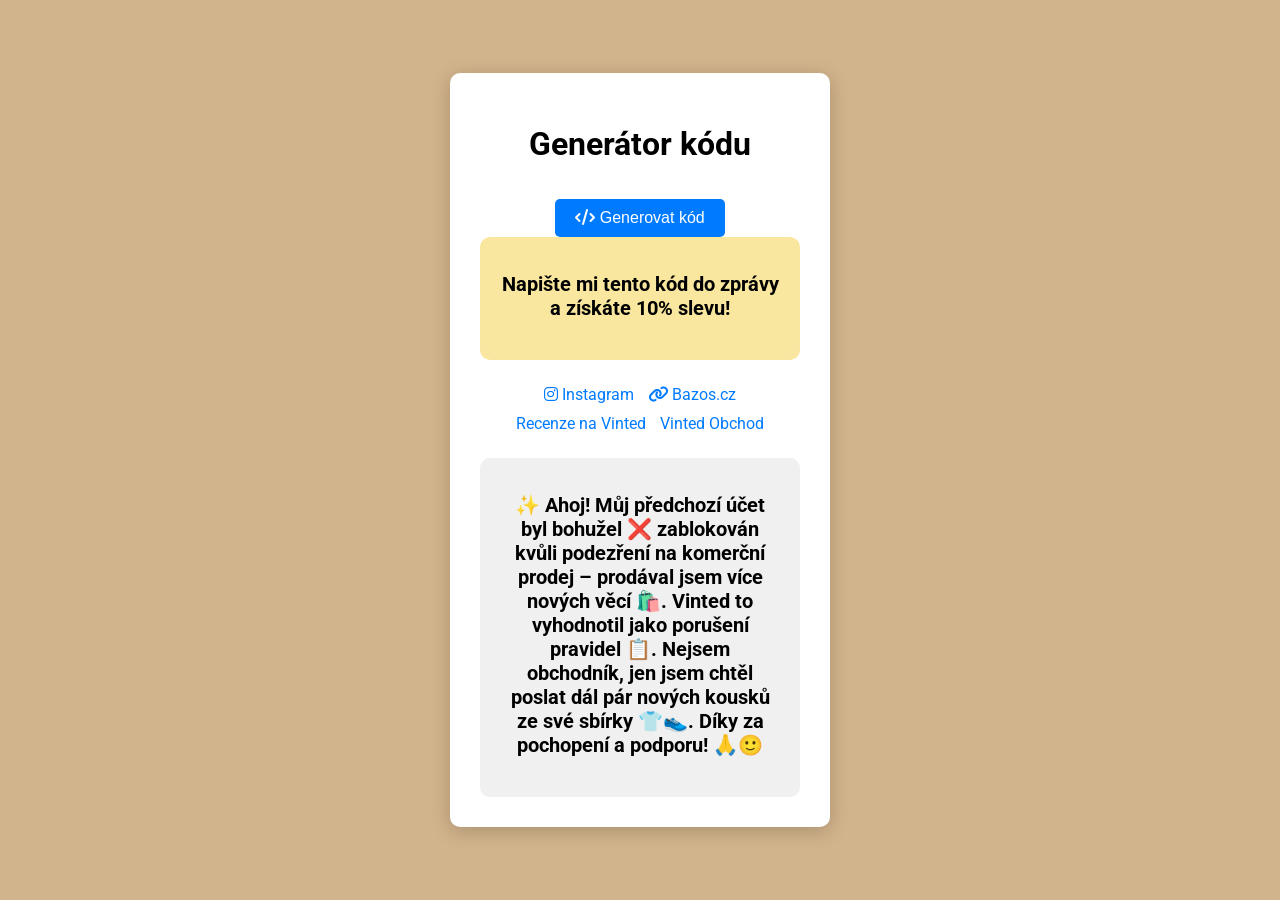
==== index.html @ 3858a689 "Add files via upload" ====
<!DOCTYPE html>
<html lang="cs">
<head>
    <meta charset="UTF-8">
    <meta name="viewport" content="width=device-width, initial-scale=1.0">
    <title>Generátor kódu</title>
    <link href="https://fonts.googleapis.com/css2?family=Roboto:wght@400;700&display=swap" rel="stylesheet">
    <link rel="stylesheet" href="https://cdnjs.cloudflare.com/ajax/libs/font-awesome/6.0.0-beta3/css/all.min.css">
    <link rel="stylesheet" href="styles.css">
</head>
<body>
    <div class="rotating-square"></div> <!-- Вращающийся квадрат -->
    <div class="container">
        <h1>Generátor kódu</h1>
        <button id="generateBtn"><i class="fas fa-code"></i> Generovat kód</button>
        <div style="background-color: #f9e79f; padding: 20px; border-radius: 10px; text-align: center;">
    <p style="font-size: 20px; font-weight: bold;">Napište mi tento kód do zprávy a získáte 10% slevu!</p>
</div>
        <button id="copyBtn" style="display: none;"><i class="fas fa-copy"></i> Kopírovat kód</button>
        <p id="codeOutput"></p>
        
        <div class="social-links">
   <a href="https://www.instagram.com/llakt4" target="_blank"><i class="fab fa-instagram"></i> Instagram</a>
   <a href="https://www.bazos.cz/hodnoceni.php?idmail=7751977&idphone=5677665&jmeno=Bohdan" target="_blank"><i class="fas fa-link"></i> Bazos.cz</a>
   <a href="https://www.vinted.cz/member/193832784-laktio" target="_blank"><i class="fab fa-vinted"></i>Recenze na Vinted</a>
   <a href="https://www.vinted.cz/member/269273151" target="_blank"><i class="fab fa-vinted"></i>Vinted Obchod</a>
</div>
<div style="background-color: #f0f0f0; padding: 20px; border-radius: 10px; margin-top: 20px; text-align: center;">
    <p>✨ Ahoj!
Můj předchozí účet byl bohužel ❌ zablokován kvůli podezření na komerční prodej – prodával jsem více nových věcí 🛍️. 
Vinted to vyhodnotil jako porušení pravidel 📋.
Nejsem obchodník, jen jsem chtěl poslat dál pár nových kousků ze své sbírky 👕👟.
Díky za pochopení a podporu! 🙏🙂</p>
</div>
    </div>
    <div id="modal" class="modal">
        <div class="modal-content">
            <span class="close">&times;</span>
            <p>Дополнительная информация</p>
        </div>
    </div>
    <script src="script.js"></script>
</body>
</html>
---- styles.css ----
body {
    font-family: 'Roboto', sans-serif;
    background-image: url('path/to/your/background-image.jpg'); /* Замените на путь к вашему изображению */
    background-size: cover;
    background-position: center;
    display: flex;
    justify-content: center;
    align-items: center;
    height: 100vh;
    margin: 0;
}

.container {
    text-align: center;
    background: white;
    padding: 30px;
    border-radius: 10px;
    box-shadow: 0 4px 20px rgba(0, 0, 0, 0.2);
    width: 320px;
    opacity: 0;
    transform: translateY(20px);
    animation: fadeIn 0.5s forwards;
}

@keyframes fadeIn {
    to {
        opacity: 1;
        transform: translateY(0);
    }
}

button {
    padding: 10px 20px;
    font-size: 16px;
    cursor: pointer;
    margin-top: 15px;
    border: none;
    border-radius: 5px;
    color: white;
    background-color: #007bff;
    transition: background-color 0.3s, transform 0.2s;
}

button:hover {
    background-color: #0056b3;
    transform: scale(1.05);
}

p {
    font-size: 20px;
    font-weight: bold;
    margin-top: 15px;
}

.notification {
    position: fixed;
    bottom: 20px;
    left: 50%;
    transform: translateX(-50%);
    padding: 10px 20px;
    border-radius: 5px;
    font-size: 14px;
    color: white;
    z-index: 1000;
    opacity: 0.9;
}

.notification.success {
    background-color: #28a745;
}

.notification.error {
    background-color: #dc3545;
}

.social-links {
    margin-top: 20px;
}

.social-links a {
    display: inline-block;
    margin: 5px;
    text-decoration: none;
    color: #007bff;
    font-size: 16px;
}

.social-links a:hover {
    text-decoration: underline;
}

.rotating-square {
    position: absolute;
    top: 0;
    left: 0;
    width: 100%;
    height: 100%;
    background-color: #d2b48c;
    animation: rotate 10s linear infinite;
    z-index: -1;
}

@keyframes rotate {
    from {
        transform: rotate(0deg);
    }
    to {
        transform: rotate(360deg);
    }
}

.modal {
    display: none;
    position: fixed;
    z-index: 1;
    left: 0;
    top: 0;
    width: 100%;
    height: 100%;
    overflow: auto;
    background-color: rgb(0,0,0);
    background-color: rgba(0,0,0,0.4);
}

.modal-content {
    background-color: #fefefe;
    margin: 15% auto;
    padding: 20px;
    border: 1px solid #888;
    width: 80%;
}

.close {
    color: #aaa;
    float: right;
    font-size: 28px;
    font-weight: bold;
}

.close:hover,
.close:focus {
    color: black;
    text-decoration: none;
    cursor: pointer;
}

@media (max-width: 600px) {
    .container {
        width: 90%;
    }
    button {
        width: 100%;
    }
}
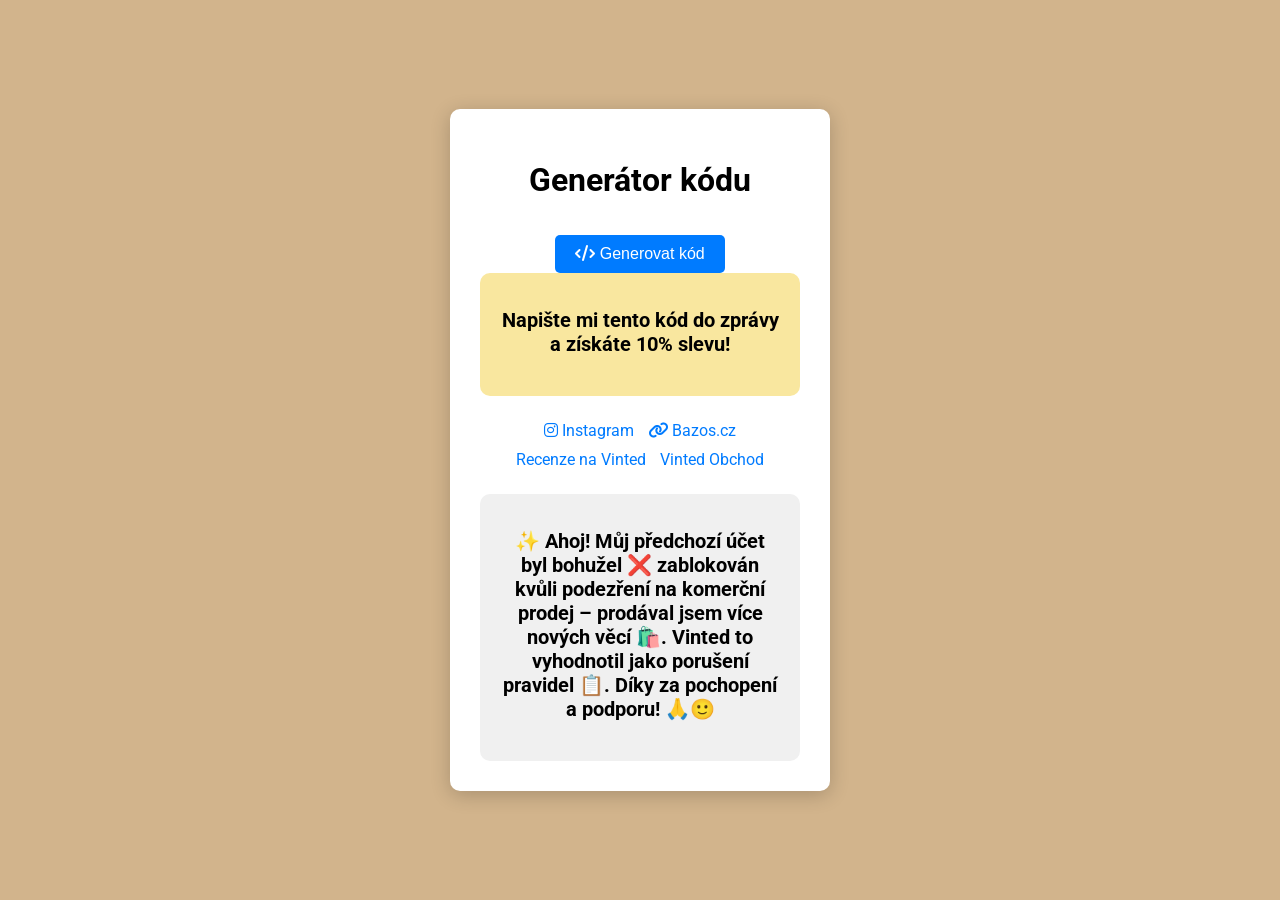
==== commit b6612e5e: "Update index.html" ====
--- a/index.html
+++ b/index.html
@@ -29,7 +29,6 @@
     <p>✨ Ahoj!
 Můj předchozí účet byl bohužel ❌ zablokován kvůli podezření na komerční prodej – prodával jsem více nových věcí 🛍️. 
 Vinted to vyhodnotil jako porušení pravidel 📋.
-Nejsem obchodník, jen jsem chtěl poslat dál pár nových kousků ze své sbírky 👕👟.
 Díky za pochopení a podporu! 🙏🙂</p>
 </div>
     </div>
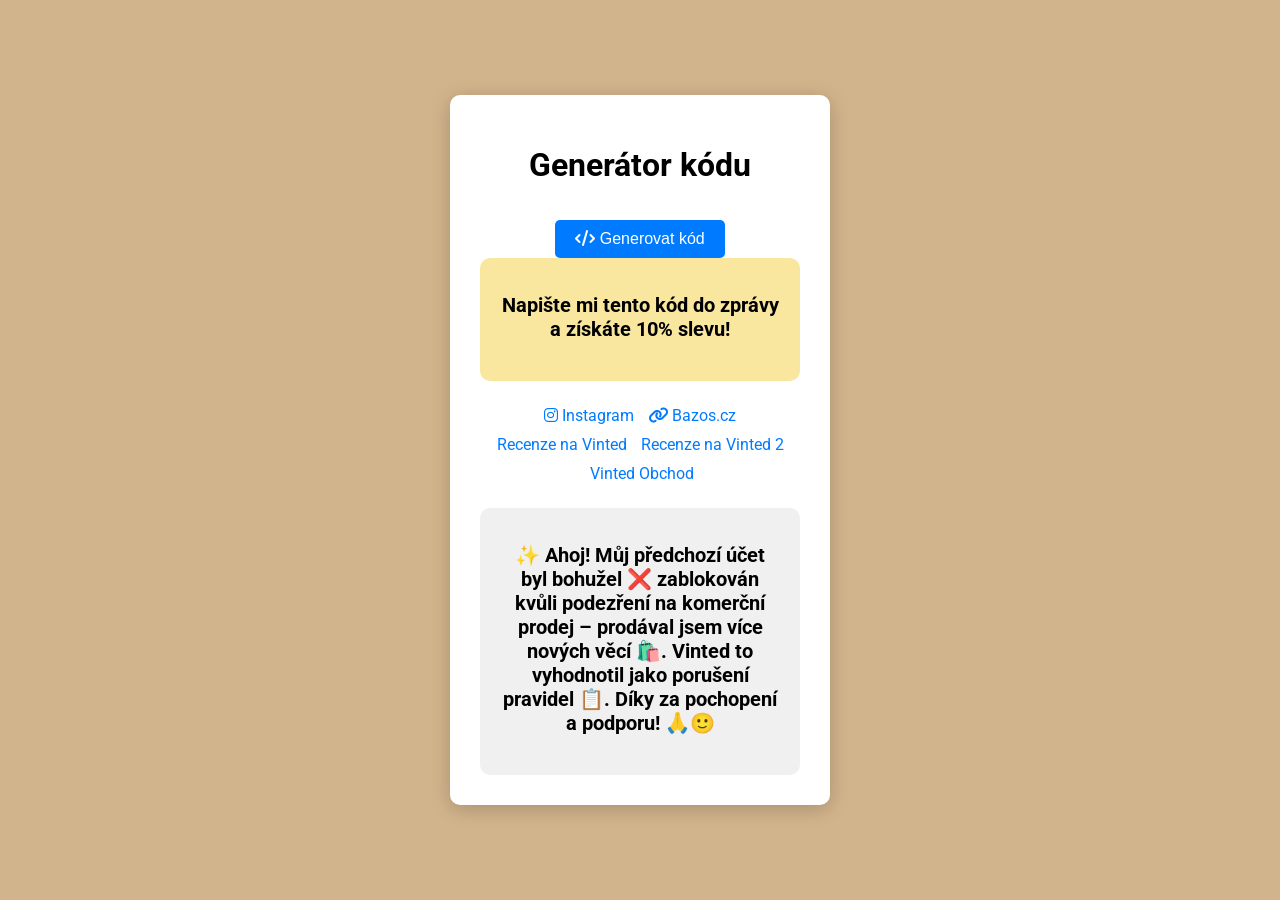
==== commit d37c628c: "Update index.html" ====
--- a/index.html
+++ b/index.html
@@ -23,7 +23,8 @@
    <a href="https://www.instagram.com/llakt4" target="_blank"><i class="fab fa-instagram"></i> Instagram</a>
    <a href="https://www.bazos.cz/hodnoceni.php?idmail=7751977&idphone=5677665&jmeno=Bohdan" target="_blank"><i class="fas fa-link"></i> Bazos.cz</a>
    <a href="https://www.vinted.cz/member/193832784-laktio" target="_blank"><i class="fab fa-vinted"></i>Recenze na Vinted</a>
-   <a href="https://www.vinted.cz/member/269273151" target="_blank"><i class="fab fa-vinted"></i>Vinted Obchod</a>
+   <a href="https://www.vinted.cz/member/269273151" target="_blank"><i class="fab fa-vinted"></i>Recenze na Vinted 2 </a>
+    <a href="https://www.vinted.cz/member/277410485target" ="_blank"><i class="fab fa-vinted"></i> Vinted Obchod </a>
 </div>
 <div style="background-color: #f0f0f0; padding: 20px; border-radius: 10px; margin-top: 20px; text-align: center;">
     <p>✨ Ahoj!
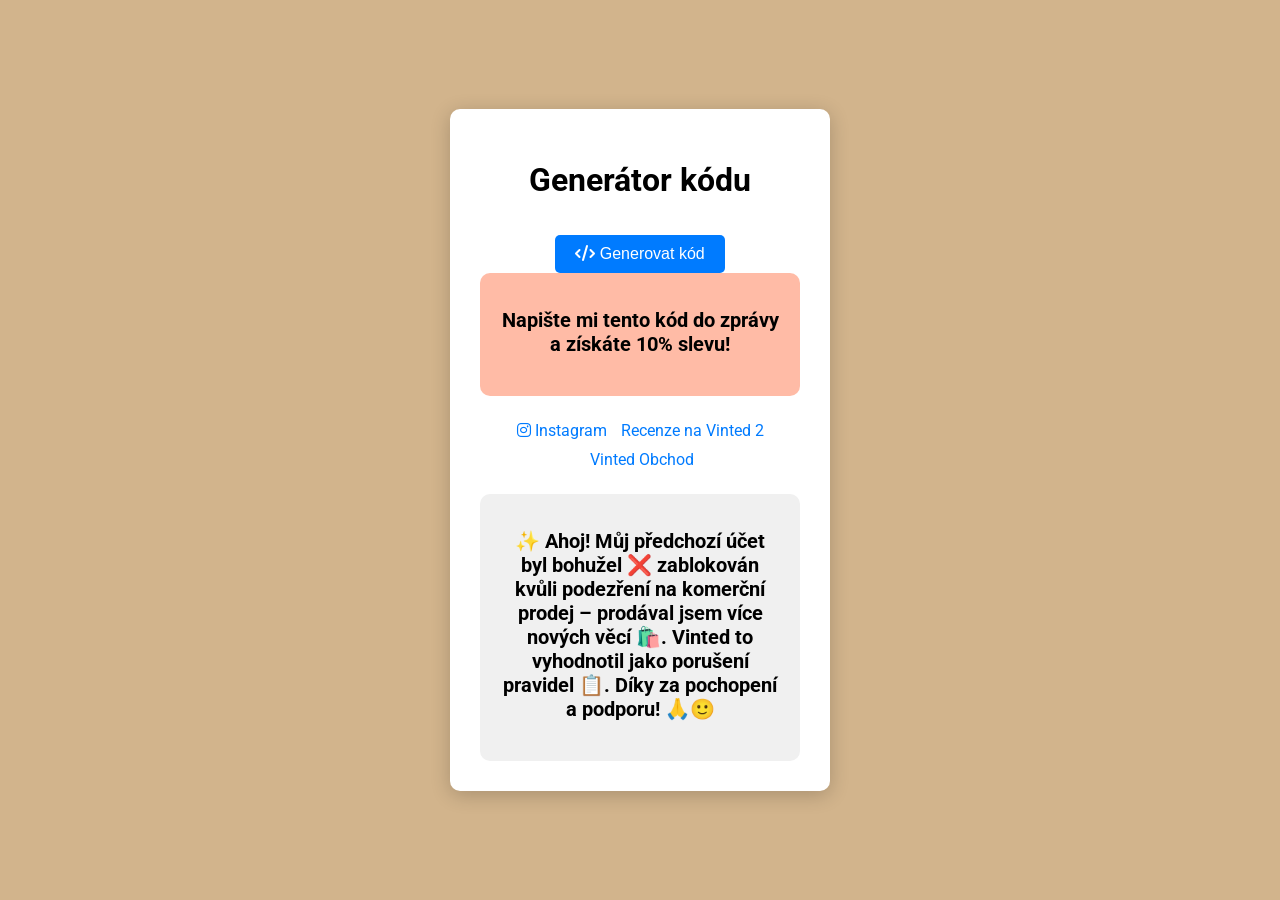
==== commit 5d7ce820: "Update index.html" ====
--- a/index.html
+++ b/index.html
@@ -13,7 +13,7 @@
     <div class="container">
         <h1>Generátor kódu</h1>
         <button id="generateBtn"><i class="fas fa-code"></i> Generovat kód</button>
-        <div style="background-color: #f9e79f; padding: 20px; border-radius: 10px; text-align: center;">
+        <div style="background-color: #f526; padding: 20px; border-radius: 10px; text-align: center;">
     <p style="font-size: 20px; font-weight: bold;">Napište mi tento kód do zprávy a získáte 10% slevu!</p>
 </div>
         <button id="copyBtn" style="display: none;"><i class="fas fa-copy"></i> Kopírovat kód</button>
@@ -21,10 +21,8 @@
         
         <div class="social-links">
    <a href="https://www.instagram.com/llakt4" target="_blank"><i class="fab fa-instagram"></i> Instagram</a>
-   <a href="https://www.bazos.cz/hodnoceni.php?idmail=7751977&idphone=5677665&jmeno=Bohdan" target="_blank"><i class="fas fa-link"></i> Bazos.cz</a>
-   <a href="https://www.vinted.cz/member/193832784-laktio" target="_blank"><i class="fab fa-vinted"></i>Recenze na Vinted</a>
-   <a href="https://www.vinted.cz/member/269273151" target="_blank"><i class="fab fa-vinted"></i>Recenze na Vinted 2 </a>
-    <a href="https://www.vinted.cz/member/277410485target" ="_blank"><i class="fab fa-vinted"></i> Vinted Obchod </a>
+   <a href="https://www.vinted.cz/member/269273151" target="_blank"><i class="fab fa-vinted"></i>Recenze na Vinted 2 </a>
+    <a href="https://www.vinted.cz/member/316623582"target="_blank"><i class="fab fa-vinted"></i> Vinted Obchod </a>
 </div>
 <div style="background-color: #f0f0f0; padding: 20px; border-radius: 10px; margin-top: 20px; text-align: center;">
     <p>✨ Ahoj!
@@ -41,4 +39,5 @@
     </div>
     <script src="script.js"></script>
 </body>
-</html>+
+</html>
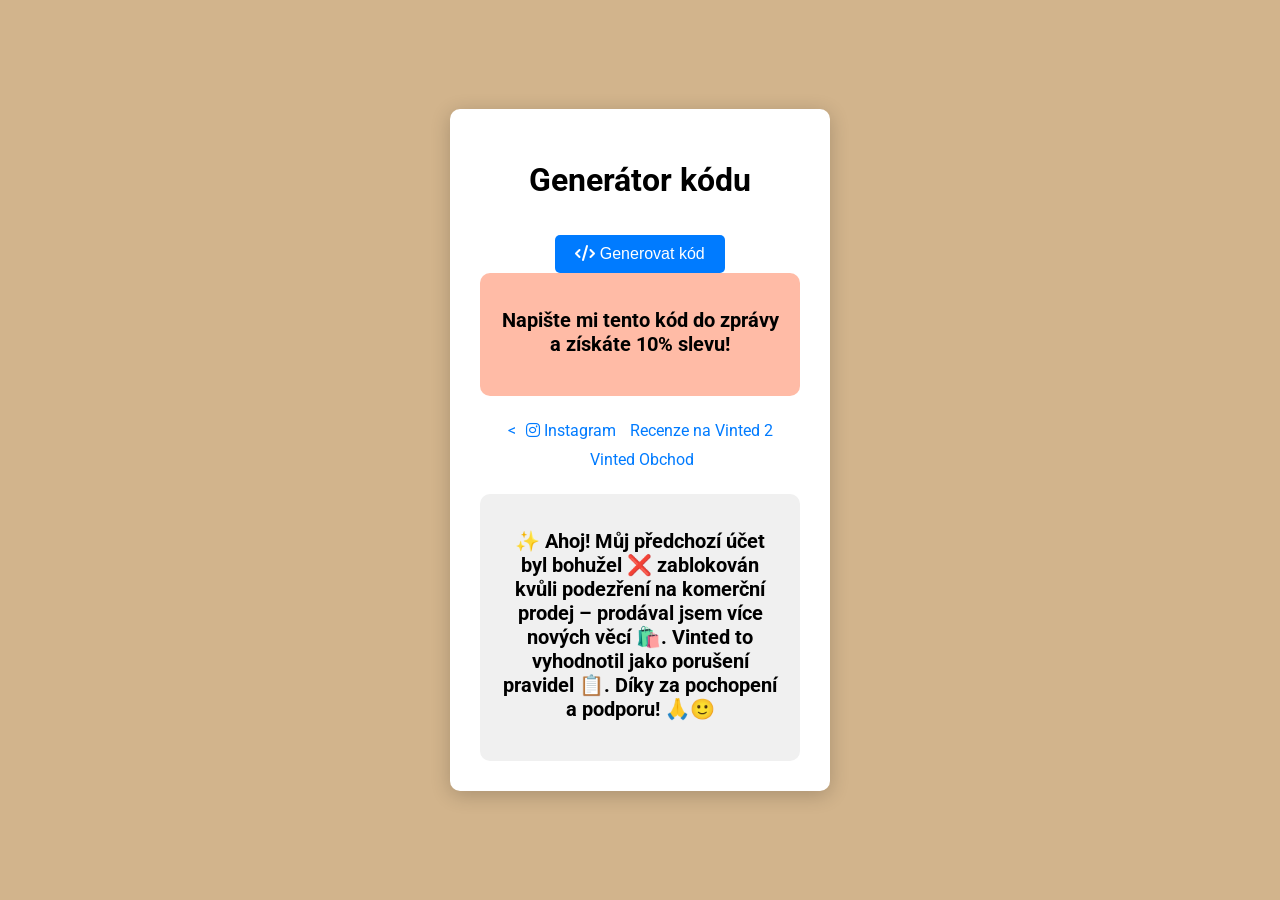
==== commit 133b1202: "Update index.html" ====
--- a/index.html
+++ b/index.html
@@ -19,7 +19,8 @@
         <button id="copyBtn" style="display: none;"><i class="fas fa-copy"></i> Kopírovat kód</button>
         <p id="codeOutput"></p>
         
-        <div class="social-links">
+        <div class="social-links">
+            <a href="https://www.tiktok.com/@lakt44?_r=1&_t=ZS-93NLJp8hzT5"target="blank"><
    <a href="https://www.instagram.com/llakt4" target="_blank"><i class="fab fa-instagram"></i> Instagram</a>
    <a href="https://www.vinted.cz/member/269273151" target="_blank"><i class="fab fa-vinted"></i>Recenze na Vinted 2 </a>
     <a href="https://www.vinted.cz/member/316623582"target="_blank"><i class="fab fa-vinted"></i> Vinted Obchod </a>
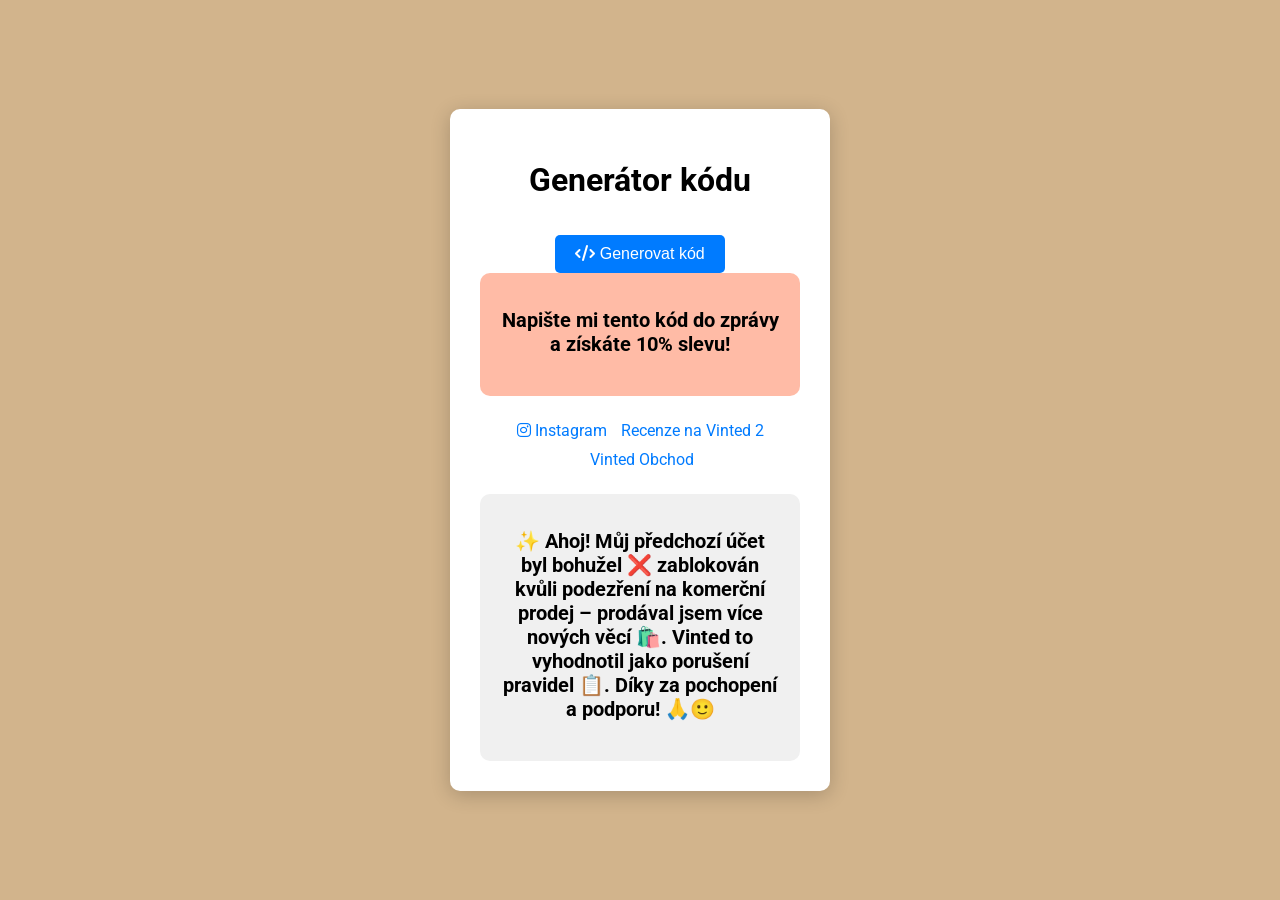
==== commit 41064e4b: "Update index.html" ====
--- a/index.html
+++ b/index.html
@@ -19,8 +19,7 @@
         <button id="copyBtn" style="display: none;"><i class="fas fa-copy"></i> Kopírovat kód</button>
         <p id="codeOutput"></p>
         
-        <div class="social-links">
-            <a href="https://www.tiktok.com/@lakt44?_r=1&_t=ZS-93NLJp8hzT5"target="blank"><
+        <div class="social-links">
    <a href="https://www.instagram.com/llakt4" target="_blank"><i class="fab fa-instagram"></i> Instagram</a>
    <a href="https://www.vinted.cz/member/269273151" target="_blank"><i class="fab fa-vinted"></i>Recenze na Vinted 2 </a>
     <a href="https://www.vinted.cz/member/316623582"target="_blank"><i class="fab fa-vinted"></i> Vinted Obchod </a>
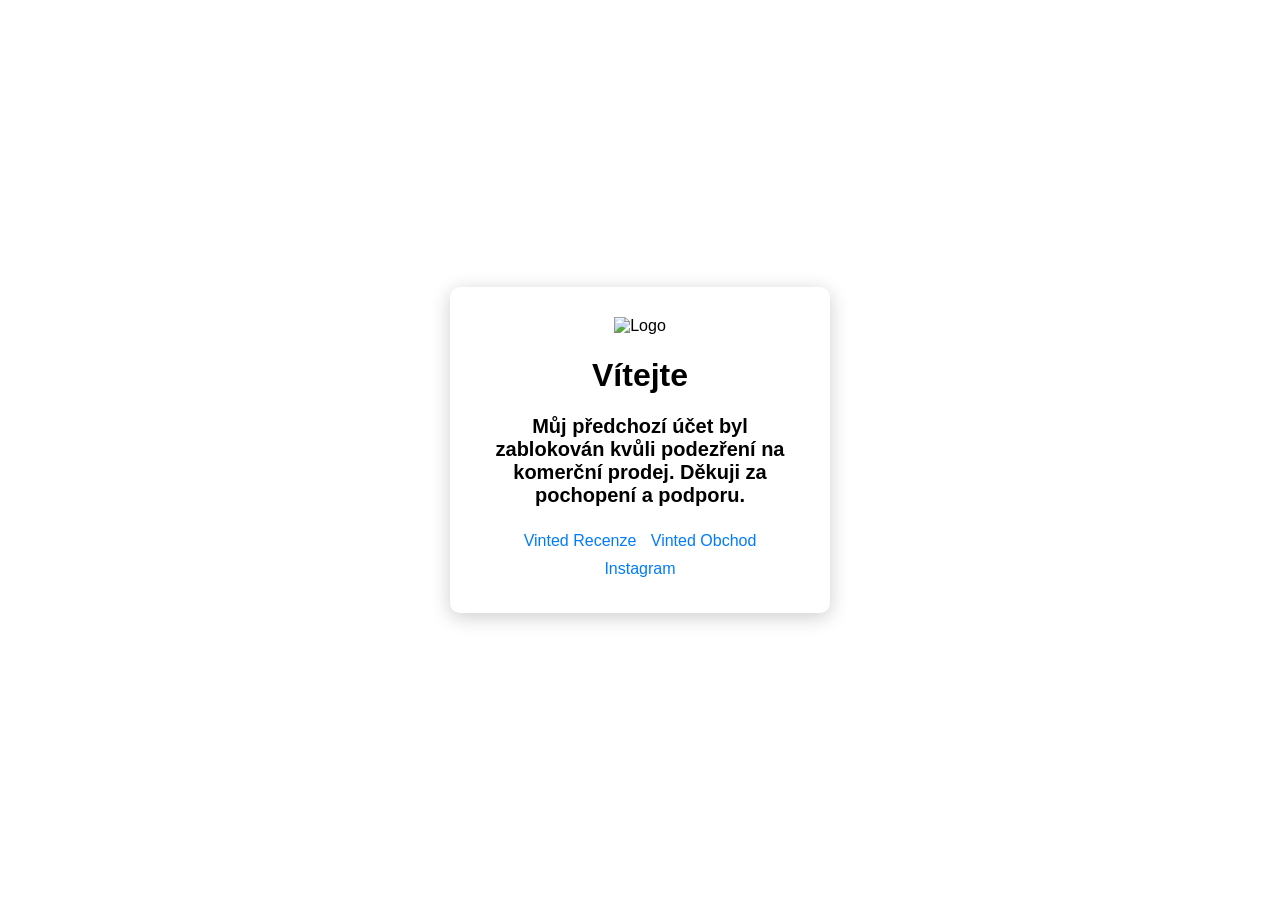
==== commit d35868a5: "Update index.html" ====
--- a/index.html
+++ b/index.html
@@ -3,41 +3,40 @@
 <head>
     <meta charset="UTF-8">
     <meta name="viewport" content="width=device-width, initial-scale=1.0">
-    <title>Generátor kódu</title>
-    <link href="https://fonts.googleapis.com/css2?family=Roboto:wght@400;700&display=swap" rel="stylesheet">
-    <link rel="stylesheet" href="https://cdnjs.cloudflare.com/ajax/libs/font-awesome/6.0.0-beta3/css/all.min.css">
+    <title>Profil</title>
+    <link href="https://fonts.googleapis.com/css2?family=Poppins:wght@400;600;700&display=swap" rel="stylesheet">
     <link rel="stylesheet" href="styles.css">
 </head>
 <body>
-    <div class="rotating-square"></div> <!-- Вращающийся квадрат -->
-    <div class="container">
-        <h1>Generátor kódu</h1>
-        <button id="generateBtn"><i class="fas fa-code"></i> Generovat kód</button>
-        <div style="background-color: #f526; padding: 20px; border-radius: 10px; text-align: center;">
-    <p style="font-size: 20px; font-weight: bold;">Napište mi tento kód do zprávy a získáte 10% slevu!</p>
+
+<div class="bg-glow"></div>
+
+<div class="container">
+
+    <div class="logo">
+        <img src="imageslogo\logo.jpg" alt="Logo">
+    </div>
+
+    <h1 class="title">Vítejte</h1>
+
+    <p class="description">
+        Můj předchozí účet byl zablokován kvůli podezření na komerční prodej.
+        Děkuji za pochopení a podporu.
+    </p>
+
+    <div class="divider"></div>
+
+    <div class="social-links">
+        <a href="recenze.html" class="btn">Vinted Recenze</a>
+        <a href="https://www.vinted.cz/member/316623582" target="_blank" rel="noopener" class="btn secondary">
+            Vinted Obchod
+        </a>
+        <a href="https://www.instagram.com/llakt4" target="_blank" rel="noopener" class="btn outline">
+            Instagram
+        </a>
+    </div>
+
 </div>
-        <button id="copyBtn" style="display: none;"><i class="fas fa-copy"></i> Kopírovat kód</button>
-        <p id="codeOutput"></p>
-        
-        <div class="social-links">
-   <a href="https://www.instagram.com/llakt4" target="_blank"><i class="fab fa-instagram"></i> Instagram</a>
-   <a href="https://www.vinted.cz/member/269273151" target="_blank"><i class="fab fa-vinted"></i>Recenze na Vinted 2 </a>
-    <a href="https://www.vinted.cz/member/316623582"target="_blank"><i class="fab fa-vinted"></i> Vinted Obchod </a>
-</div>
-<div style="background-color: #f0f0f0; padding: 20px; border-radius: 10px; margin-top: 20px; text-align: center;">
-    <p>✨ Ahoj!
-Můj předchozí účet byl bohužel ❌ zablokován kvůli podezření na komerční prodej – prodával jsem více nových věcí 🛍️. 
-Vinted to vyhodnotil jako porušení pravidel 📋.
-Díky za pochopení a podporu! 🙏🙂</p>
-</div>
-    </div>
-    <div id="modal" class="modal">
-        <div class="modal-content">
-            <span class="close">&times;</span>
-            <p>Дополнительная информация</p>
-        </div>
-    </div>
-    <script src="script.js"></script>
+
 </body>
-
 </html>
